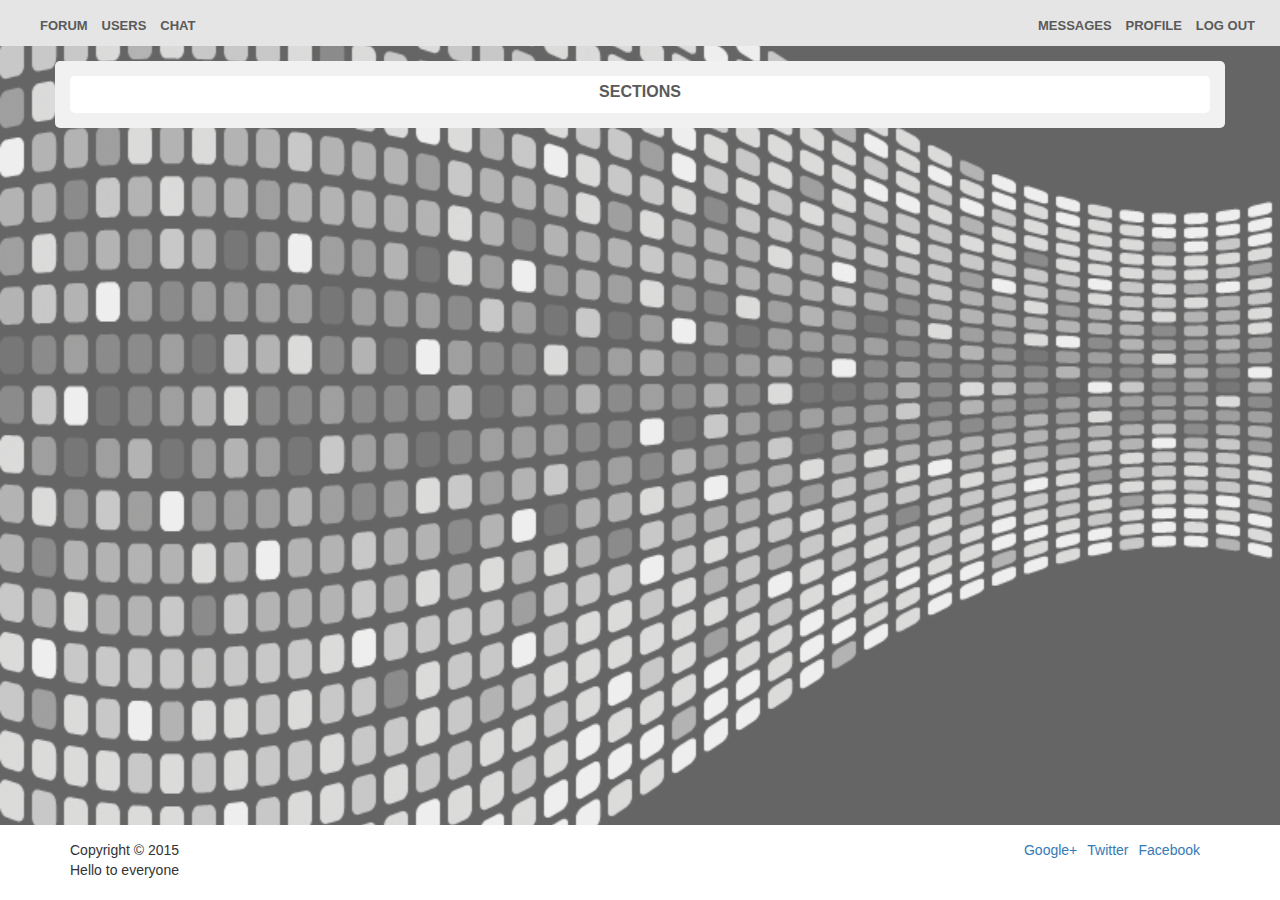
==== pages/Index.html @ 4a61f24d "Added some page templates." ====
<!DOCTYPE html>
<html lang="en">
<head>
    <meta charset="utf-8">
    <link rel="stylesheet" href="css/shift.css">
    <link rel="stylesheet" href="bootstrap/css/bootstrap.css">
    <link rel="stylesheet" href="bootstrap/css/bootstrap-theme.css">
    <link rel="stylesheet" href="css/main.css">
</head>

<body>
<div class="wrapper row-fluid main-body ">

        <div class="nav" >
            <ul class="pull-left">
                <li><a href="Index.html">Forum</a></li>
                <li><a href="#">Users</a></li>
                <li><a href="#">Chat</a></li>
            </ul>
            <ul class="pull-right">
                <li><a href="Messages.html">Messages</a></li>
				<li><a href="Profile.html">Profile</a></li>
                <li><a href="LogOut.html">log out</a></li>
            </ul>
        </div>
		<div class="container content">		
			<div class="sections-top">
				<a role="button" data-toggle="collapse" href="#sections" aria-expanded="false" aria-controls="sections">
						  Sections
				</a>
			</div>
            <div class="sections-bottom">
				<div class="collapse" id="sections">
					<button type="button" class="btn btn-info section">Music</button>
					<button type="button" class="btn btn-info section">Books</button>
					<button type="button" class="btn btn-info section">Politics</button>
					<button type="button" class="btn btn-info section">Programming</button>
					<button type="button" class="btn btn-info section">News</button>
					<button type="button" class="btn btn-info section">Health</button>
					<button type="button" class="btn btn-info section">Cinema</button>
					<button type="button" class="btn btn-info section">Technologies</button>
					<button type="button" class="btn btn-info section">Music</button>
					<button type="button" class="btn btn-info section">Books</button>
					<button type="button" class="btn btn-info section">Politics</button>
					<button type="button" class="btn btn-info section">Programming</button>
					<button type="button" class="btn btn-info section">News</button>
					<button type="button" class="btn btn-info section">Health</button>
					<button type="button" class="btn btn-info section">Cinema</button>
					<button type="button" class="btn btn-info section">Technologies</button>
				</div>
			</div>
			
			<!-- <p>
			Welcome to CLR Week 2010.
			This year, CLR Week is going to be more philosophical than usual.
			</p>
			<p>
			When you ask somebody what garbage collection is, the answer you get
			is probably going to be something along the lines of
			"Garbage collection is when the operating environment automatically
			reclaims memory that is no longer being used by the program.
			It does this by tracing memory starting from roots to identify
			which objects are accessible."
			</p>
			<p>
			This description confuses the mechanism with the goal.
			It's like saying the job of a firefighter is "driving a red truck
			and spraying water."
			That's a description of what a firefighter does,
			but it misses the point of the job
			(namely, putting out fires and, more generally, fire safety).
			</p>
			<p>
			Garbage collection is
			<i>simulating a computer with an infinite amount of memory</i>.
			The rest is mechanism.
			And naturally, the mechanism is "reclaiming memory that the program
			wouldn't notice went missing."
			It's one giant application of the <i>as-if</i> rule.&sup1;
			</p>
			<p>
			Now, with this view of the true definition of garbage collection,
			one result immediately follows:
			</p>
			<blockquote CLASS=m>
			If the amount of RAM available to the runtime
			is greater than the amount of memory
			required by a program, then a memory manager which employs
			the null garbage collector
			(which never collects anything) is a valid memory manager.
			</blockquote>
			<p>
			This is true because the memory manager
			can just allocate
			more RAM whenever the program needs it, and by assumption,
			this allocation will always succeed.
			A computer with more RAM than the memory requirements of a program
			has effectively infinite RAM, and therefore no simulation is needed.
			</p>
			<p>
			Sure, the statement may be obvious,
			but it's also useful, because the null garbage collector is
			both very easy to analyze 
			yet very different from garbage collectors
			you're more accustomed to seeing.
			You can therefore use it to produce results like this:
			</p>
			<blockquote CLASS=m>
			A correctly-written program cannot assume that finalizers will ever run
			at any point prior to program termination.
			</blockquote>
			<p>
			The proof of this is simple:
			Run the program on a machine with more RAM than the amount of memory
			required by program.
			Under these circumstances, the null garbage collector is a valid
			garbage collector, and the null garbage collector never runs finalizers
			since it never collects anything.
			</p>
			<p>
			Garbage collection simulates infinite memory,
			but there are things you can do even if you have infinite memory that have
			visible effects on other programs (and possibly even on your program).
			If you open a file in exclusive mode, then the file will not be accessible
			to other programs (or even to other parts of your own program) until you
			close it.
			A connection that you open to a SQL server consumes resources
			in the server until you close it.
			Have too many of these connections outstanding, and you may run into
			a connection limit which blocks further connections.
			If you don't explicitly close these resources,
			then when your program is run on a machine with "infinite" memory,
			those resources will accumulate and never be released.
			</p>
			<p>
			<b>What this means for you</b>:
			Your programs cannot rely on finalizers keeping things tidy.
			Finalizers are a safety net, not a primary means for resource reclamation.
			When you are finished with a resource,
			you need to release it by calling <code>Close</code> or
			<code>Disconnect</code> or whatever cleanup method is available
			on the object.
			(The <code>IDisposable</code> interface codifies this convention.)
			</p>
			<p>
			Furthermore, it turns out that not only can a correctly-written program not
			assume that finalizers will run during the execution of a program,
			it cannot even assume that finalizers will run when the program terminates:
			Although the .NET Framework will try to run them all,
			<a HREF="http://nitoprograms.blogspot.com/2009/08/finalizers-at-process-exit.html">
			a bad finalizer will cause the .NET Framework to give up and
			abandon running finalizers</a>.
			This can happen through no fault of your own:
			There might be a handle to a network resource that the finalizer
			is trying to release, but network connectivity problems result in the
			operation taking longer than two seconds, at which point the .NET Framework
			will just terminate the process.
			Therefore, the above result can be strengthened in the specific
			case of the .NET Framework:
			</p>
			<blockquote CLASS=m>
			A correctly-written program cannot assume that finalizers will ever run.
			</blockquote>
			<p>
			Armed with this knowledge, you can solve this customer's problem.
			(Confusing terminology is preserved from the original.)
			</p>
			<blockquote CLASS=q>
			I have a class that uses <code>Xml&shy;Document</code>.
			After the class is out of scope,
			I want to delete the file, but I get the exception
			<code>System.IO.Exception:
			The process cannot access the file 'C:\path\to\file.xml'
			because it is being used by another process.</code>
			Once the progam exits, then the lock goes away.
			Is there any way to avoid locking the file?
			</blockquote>
			<p>
			This follow-up might or might not help:
			</p>
			<blockquote CLASS=q>
			A colleague suggested setting the <code>Xml&shy;Document</code>
			variables to null when we're done with them,
			but shouldn't leaving the class scope have the same behavior?
			</blockquote>
			<p>
			<b>Bonus chatter</b>: Finalizers are weird,
			since they operate "behind the GC."
			There are also lots of classes which operate "at the GC level",
			such as
			<code>Weak&shy;Reference</code>
			<code>GC&shy;Handle</code>
			and of course <code>System.GC</code> itself.
			Using these classes properly requires understanding how they interact
			with the GC.
			We'll see more on this later.
			</p>
			<p>
			<b>Related reading</b>
			</p>
 -->
		</div>
		<div class="push"></div>
</div>
<div class="row-fluid footer">
		<div class="container">
			<div class="pull-left">Copyright © 2015<br>Hello to everyone</div>
            <a href="#" class="pull-right">Facebook</a>
			<a href="#" class="pull-right">Twitter</a>
			<a href="#" class="pull-right">Google+</a>
		</div>
</div>

<script src="js/ajax.js"></script>
<script src="js/app.js"></script>
<script src="bootstrap/js/bootstrap.min.js"></script>
</body>
</html>
---- pages/css/main.css ----
* {
  margin: 0;
}

html ,body{
	height: 100%;
}

body {
    background-color: #656565;
}

.row-fluid {
    overflow: hidden;
}	

.wrapper{
	position: relative;
	background-image: url('../images/data.png');
	background-repeat: no-repeat;
    background-size: cover;
	min-height: 100%;
	margin: 0 auto -75px; 
}

.nav, .footer {
	display: block;
}

.nav {
    padding-top: 15px;
    padding-right: 15px;
    position: relative;
	background-color: #e5e5e5;
}

.nav a {
    color: #5a5a5a;
    vertical-align: middle;
    font-size: 13px;
    font-weight: bold;
    padding-right: 10px;
    text-transform: uppercase;
}

.nav li {
    display: inline;
}

.content {
    background-color: #f1f1f1;
	margin-top: 15px;
	margin-bottom: 15px;
	border-radius: 5px;
}
.sections-top{
    background-color: #fff;
	margin-top: 15px;	
    padding-top: 5px;
    text-align: center;
	border-radius: 5px 5px 0 0;	
}
.sections-top a {
    color: #5a5a5a;
    vertical-align: middle;
    font-size: 16px;
    font-weight: bold;
    text-transform: uppercase;
}

.sections-bottom{
    background-color: #fff;	
	text-align: center;
	margin-bottom: 15px;
	padding: 5px;
	border-radius: 0 0 5px 5px;	
}
.section {
	margin-top: 5px;
	margin-bottom: 5px;
	background-color: #e5e5e5;
	background-image: none;
	border-color:  #fff;
	color: #5a5a5a;
}

.form {
	
	left: 35%;
    margin-right: -50%;
	margin-top: 35px;
	margin-bottom: 35px;
}

.jumbotron {
	background-color: transparent;
	margin: 0;
}


.jumbotron .container {
    position: relative;
    top: 40px;
    text-align: right;
}

.jumbotron h1 {
    color: #fff;
    font-size: 48px;
    font-family: 'Shift', sans-serif;
    font-weight: bold;
}

.jumbotron p {
    font-size: 20px;
    color: #fff;
}

.jumbotron a {
    font-size: 18px;
    color: #b1bcd5;
}

.footer, .push {
	height: 75px; 
}
.footer{
	position: relative;
	margin: 0 auto;
    background-color: #fff;
}

.footer a{
	padding-right: 10px;
}

.footer .container {
    padding-top: 15px;
    padding-bottom: 10px;
}
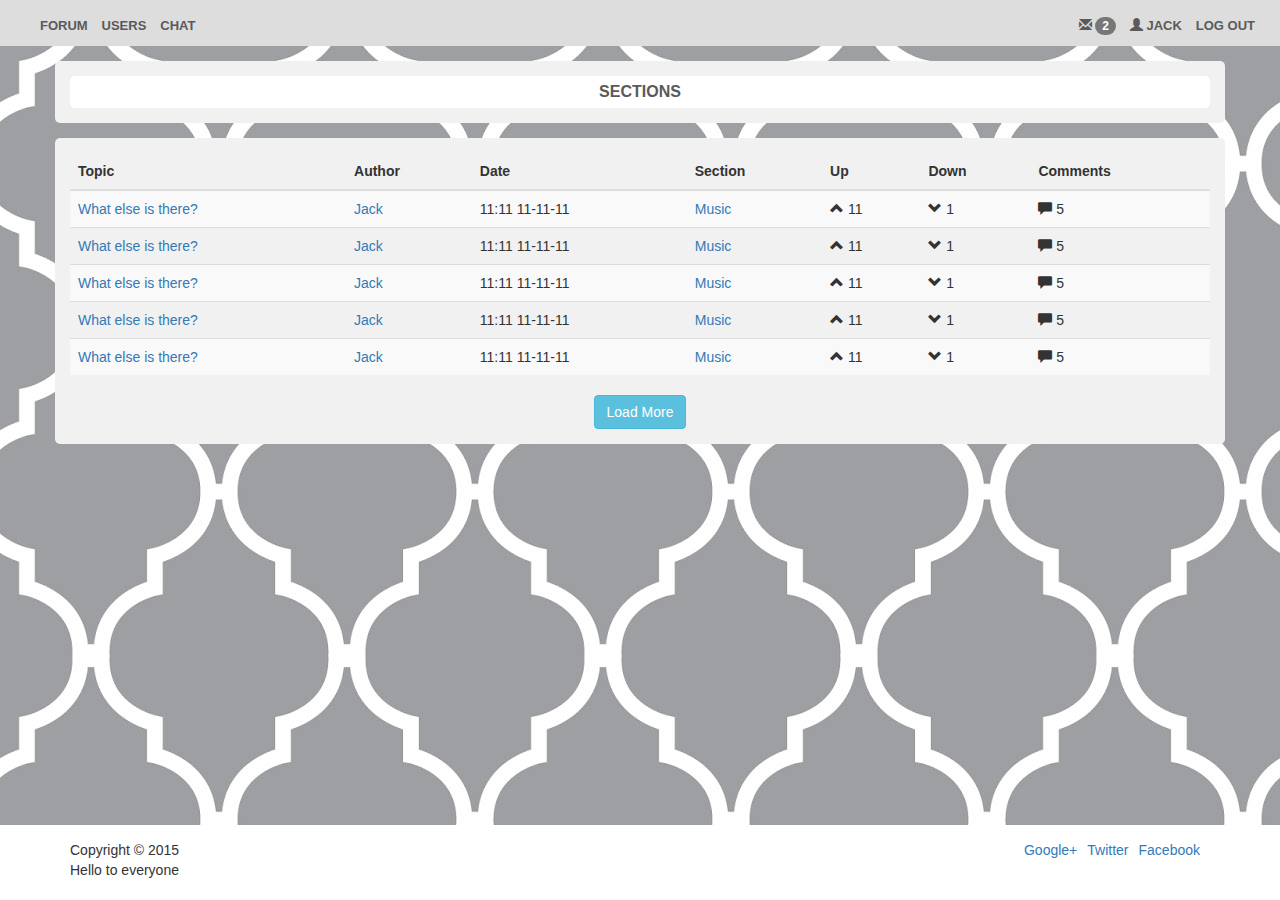
==== commit e5c7568a: "Added more templates." ====
--- a/pages/Index.html
+++ b/pages/Index.html
@@ -2,9 +2,7 @@
 <html lang="en">
 <head>
     <meta charset="utf-8">
-    <link rel="stylesheet" href="css/shift.css">
-    <link rel="stylesheet" href="bootstrap/css/bootstrap.css">
-    <link rel="stylesheet" href="bootstrap/css/bootstrap-theme.css">
+    <link rel="stylesheet" href="bootstrap/css/bootstrap.min.css">
     <link rel="stylesheet" href="css/main.css">
 </head>
 
@@ -18,18 +16,21 @@
                 <li><a href="#">Chat</a></li>
             </ul>
             <ul class="pull-right">
-                <li><a href="Messages.html">Messages</a></li>
-				<li><a href="Profile.html">Profile</a></li>
+                <li><a href="Messages.html"><span class="glyphicon glyphicon-envelope"></span> <span class="badge">2</span></a></li>
+				<li><a href="Profile.html"><span class="glyphicon glyphicon-user"></span> Jack</a></li>
                 <li><a href="LogOut.html">log out</a></li>
             </ul>
         </div>
 		<div class="container content">		
-			<div class="sections-top">
+			<!-- <ol class="breadcrumb">
+				  <li><a href="#">Home</a></li>
+				  <li><a href="#">Music</a></li>
+				  <li class="active">What else is there?</li>
+			</ol> -->
+			<div class="sections">
 				<a role="button" data-toggle="collapse" href="#sections" aria-expanded="false" aria-controls="sections">
 						  Sections
 				</a>
-			</div>
-            <div class="sections-bottom">
 				<div class="collapse" id="sections">
 					<button type="button" class="btn btn-info section">Music</button>
 					<button type="button" class="btn btn-info section">Books</button>
@@ -38,167 +39,72 @@
 					<button type="button" class="btn btn-info section">News</button>
 					<button type="button" class="btn btn-info section">Health</button>
 					<button type="button" class="btn btn-info section">Cinema</button>
-					<button type="button" class="btn btn-info section">Technologies</button>
-					<button type="button" class="btn btn-info section">Music</button>
-					<button type="button" class="btn btn-info section">Books</button>
-					<button type="button" class="btn btn-info section">Politics</button>
-					<button type="button" class="btn btn-info section">Programming</button>
-					<button type="button" class="btn btn-info section">News</button>
-					<button type="button" class="btn btn-info section">Health</button>
-					<button type="button" class="btn btn-info section">Cinema</button>
-					<button type="button" class="btn btn-info section">Technologies</button>
+						<button type="button" class="btn btn-info section">Technologies</button>
 				</div>
 			</div>
-			
-			<!-- <p>
-			Welcome to CLR Week 2010.
-			This year, CLR Week is going to be more philosophical than usual.
-			</p>
-			<p>
-			When you ask somebody what garbage collection is, the answer you get
-			is probably going to be something along the lines of
-			"Garbage collection is when the operating environment automatically
-			reclaims memory that is no longer being used by the program.
-			It does this by tracing memory starting from roots to identify
-			which objects are accessible."
-			</p>
-			<p>
-			This description confuses the mechanism with the goal.
-			It's like saying the job of a firefighter is "driving a red truck
-			and spraying water."
-			That's a description of what a firefighter does,
-			but it misses the point of the job
-			(namely, putting out fires and, more generally, fire safety).
-			</p>
-			<p>
-			Garbage collection is
-			<i>simulating a computer with an infinite amount of memory</i>.
-			The rest is mechanism.
-			And naturally, the mechanism is "reclaiming memory that the program
-			wouldn't notice went missing."
-			It's one giant application of the <i>as-if</i> rule.&sup1;
-			</p>
-			<p>
-			Now, with this view of the true definition of garbage collection,
-			one result immediately follows:
-			</p>
-			<blockquote CLASS=m>
-			If the amount of RAM available to the runtime
-			is greater than the amount of memory
-			required by a program, then a memory manager which employs
-			the null garbage collector
-			(which never collects anything) is a valid memory manager.
-			</blockquote>
-			<p>
-			This is true because the memory manager
-			can just allocate
-			more RAM whenever the program needs it, and by assumption,
-			this allocation will always succeed.
-			A computer with more RAM than the memory requirements of a program
-			has effectively infinite RAM, and therefore no simulation is needed.
-			</p>
-			<p>
-			Sure, the statement may be obvious,
-			but it's also useful, because the null garbage collector is
-			both very easy to analyze 
-			yet very different from garbage collectors
-			you're more accustomed to seeing.
-			You can therefore use it to produce results like this:
-			</p>
-			<blockquote CLASS=m>
-			A correctly-written program cannot assume that finalizers will ever run
-			at any point prior to program termination.
-			</blockquote>
-			<p>
-			The proof of this is simple:
-			Run the program on a machine with more RAM than the amount of memory
-			required by program.
-			Under these circumstances, the null garbage collector is a valid
-			garbage collector, and the null garbage collector never runs finalizers
-			since it never collects anything.
-			</p>
-			<p>
-			Garbage collection simulates infinite memory,
-			but there are things you can do even if you have infinite memory that have
-			visible effects on other programs (and possibly even on your program).
-			If you open a file in exclusive mode, then the file will not be accessible
-			to other programs (or even to other parts of your own program) until you
-			close it.
-			A connection that you open to a SQL server consumes resources
-			in the server until you close it.
-			Have too many of these connections outstanding, and you may run into
-			a connection limit which blocks further connections.
-			If you don't explicitly close these resources,
-			then when your program is run on a machine with "infinite" memory,
-			those resources will accumulate and never be released.
-			</p>
-			<p>
-			<b>What this means for you</b>:
-			Your programs cannot rely on finalizers keeping things tidy.
-			Finalizers are a safety net, not a primary means for resource reclamation.
-			When you are finished with a resource,
-			you need to release it by calling <code>Close</code> or
-			<code>Disconnect</code> or whatever cleanup method is available
-			on the object.
-			(The <code>IDisposable</code> interface codifies this convention.)
-			</p>
-			<p>
-			Furthermore, it turns out that not only can a correctly-written program not
-			assume that finalizers will run during the execution of a program,
-			it cannot even assume that finalizers will run when the program terminates:
-			Although the .NET Framework will try to run them all,
-			<a HREF="http://nitoprograms.blogspot.com/2009/08/finalizers-at-process-exit.html">
-			a bad finalizer will cause the .NET Framework to give up and
-			abandon running finalizers</a>.
-			This can happen through no fault of your own:
-			There might be a handle to a network resource that the finalizer
-			is trying to release, but network connectivity problems result in the
-			operation taking longer than two seconds, at which point the .NET Framework
-			will just terminate the process.
-			Therefore, the above result can be strengthened in the specific
-			case of the .NET Framework:
-			</p>
-			<blockquote CLASS=m>
-			A correctly-written program cannot assume that finalizers will ever run.
-			</blockquote>
-			<p>
-			Armed with this knowledge, you can solve this customer's problem.
-			(Confusing terminology is preserved from the original.)
-			</p>
-			<blockquote CLASS=q>
-			I have a class that uses <code>Xml&shy;Document</code>.
-			After the class is out of scope,
-			I want to delete the file, but I get the exception
-			<code>System.IO.Exception:
-			The process cannot access the file 'C:\path\to\file.xml'
-			because it is being used by another process.</code>
-			Once the progam exits, then the lock goes away.
-			Is there any way to avoid locking the file?
-			</blockquote>
-			<p>
-			This follow-up might or might not help:
-			</p>
-			<blockquote CLASS=q>
-			A colleague suggested setting the <code>Xml&shy;Document</code>
-			variables to null when we're done with them,
-			but shouldn't leaving the class scope have the same behavior?
-			</blockquote>
-			<p>
-			<b>Bonus chatter</b>: Finalizers are weird,
-			since they operate "behind the GC."
-			There are also lots of classes which operate "at the GC level",
-			such as
-			<code>Weak&shy;Reference</code>
-			<code>GC&shy;Handle</code>
-			and of course <code>System.GC</code> itself.
-			Using these classes properly requires understanding how they interact
-			with the GC.
-			We'll see more on this later.
-			</p>
-			<p>
-			<b>Related reading</b>
-			</p>
- -->
+		</div>
+		<div class="container content">
+			<table class="table table-striped table-responsive">
+				<thead>
+				<tr>
+					<th>Topic</th>
+					<th>Author</th>
+					<th>Date</th>
+					<th>Section</th>
+					<th>Up</th>
+					<th>Down</th>
+					<th>Comments</th>
+				</tr>
+				</thead>
+				<tbody>
+					<tr>					
+						<td><a href="#">What else is there?</a></td>
+						<td><a href="#">Jack</a></td>
+						<td>11:11 11-11-11</td>		
+						<td><a href="#">Music</a></td>
+						<td><span class="glyphicon glyphicon-chevron-up" aria-hidden="true"></span> 11</td>
+						<td><span class="glyphicon glyphicon-chevron-down" aria-hidden="true"></span> 1</td>
+						<td><span class="glyphicon glyphicon-comment" aria-hidden="true"></span> 5</td>
+					</tr>
+					<tr>					
+						<td><a href="#">What else is there?</a></td>
+						<td><a href="#">Jack</a></td>
+						<td>11:11 11-11-11</td>		
+						<td><a href="#">Music</a></td>
+						<td><span class="glyphicon glyphicon-chevron-up" aria-hidden="true"></span> 11</td>
+						<td><span class="glyphicon glyphicon-chevron-down" aria-hidden="true"></span> 1</td>
+						<td><span class="glyphicon glyphicon-comment" aria-hidden="true"></span> 5</td>
+					</tr>
+					<tr>					
+						<td><a href="#">What else is there?</a></td>
+						<td><a href="#">Jack</a></td>
+						<td>11:11 11-11-11</td>		
+						<td><a href="#">Music</a></td>
+						<td><span class="glyphicon glyphicon-chevron-up" aria-hidden="true"></span> 11</td>
+						<td><span class="glyphicon glyphicon-chevron-down" aria-hidden="true"></span> 1</td>
+						<td><span class="glyphicon glyphicon-comment" aria-hidden="true"></span> 5</td>
+					</tr>
+					<tr>					
+						<td><a href="#">What else is there?</a></td>
+						<td><a href="#">Jack</a></td>
+						<td>11:11 11-11-11</td>		
+						<td><a href="#">Music</a></td>
+						<td><span class="glyphicon glyphicon-chevron-up" aria-hidden="true"></span> 11</td>
+						<td><span class="glyphicon glyphicon-chevron-down" aria-hidden="true"></span> 1</td>
+						<td><span class="glyphicon glyphicon-comment" aria-hidden="true"></span> 5</td>
+					</tr>
+					<tr>					
+						<td><a href="#">What else is there?</a></td>
+						<td><a href="#">Jack</a></td>
+						<td>11:11 11-11-11</td>		
+						<td><a href="#">Music</a></td>
+						<td><span class="glyphicon glyphicon-chevron-up" aria-hidden="true"></span> 11</td>
+						<td><span class="glyphicon glyphicon-chevron-down" aria-hidden="true"></span> 1</td>
+						<td><span class="glyphicon glyphicon-comment" aria-hidden="true"></span> 5</td>
+					</tr>
+				</tbody>
+			</table>
+			<button type="button" class="btn btn-info center-block">Load More</button>
 		</div>
 		<div class="push"></div>
 </div>
--- a/pages/css/main.css
+++ b/pages/css/main.css
@@ -1,5 +1,5 @@
 * {
-  margin: 0;
+	margin: 0;
 }
 
 html ,body{
@@ -16,22 +16,16 @@
 
 .wrapper{
 	position: relative;
-	background-image: url('../images/data.png');
-	background-repeat: no-repeat;
-    background-size: cover;
+	background-image: url('../images/figures.jpg');
 	min-height: 100%;
 	margin: 0 auto -75px; 
-}
-
-.nav, .footer {
-	display: block;
 }
 
 .nav {
     padding-top: 15px;
     padding-right: 15px;
     position: relative;
-	background-color: #e5e5e5;
+	background-color: #ddd;
 }
 
 .nav a {
@@ -47,49 +41,51 @@
     display: inline;
 }
 
+.page-header {
+	margin: 0;
+}
+
 .content {
     background-color: #f1f1f1;
 	margin-top: 15px;
 	margin-bottom: 15px;
 	border-radius: 5px;
+	padding: 15px;	
 }
-.sections-top{
+.sections{
     background-color: #fff;
-	margin-top: 15px;	
     padding-top: 5px;
+	padding-bottom: 5px;
     text-align: center;
-	border-radius: 5px 5px 0 0;	
+	border-radius: 5px;	
 }
-.sections-top a {
+.sections a {
     color: #5a5a5a;
     vertical-align: middle;
     font-size: 16px;
     font-weight: bold;
     text-transform: uppercase;
 }
-
-.sections-bottom{
-    background-color: #fff;	
-	text-align: center;
-	margin-bottom: 15px;
-	padding: 5px;
-	border-radius: 0 0 5px 5px;	
-}
 .section {
 	margin-top: 5px;
 	margin-bottom: 5px;
-	background-color: #e5e5e5;
-	background-image: none;
-	border-color:  #fff;
-	color: #5a5a5a;
 }
 
 .form {
-	
-	left: 35%;
-    margin-right: -50%;
 	margin-top: 35px;
 	margin-bottom: 35px;
+}
+
+textarea {
+	resize: vertical;
+}
+
+.comment-header {
+	margin: 0 15px 5px 15px;
+}
+
+.avatar-sm {
+	height: 120px;
 }
 
 .jumbotron {
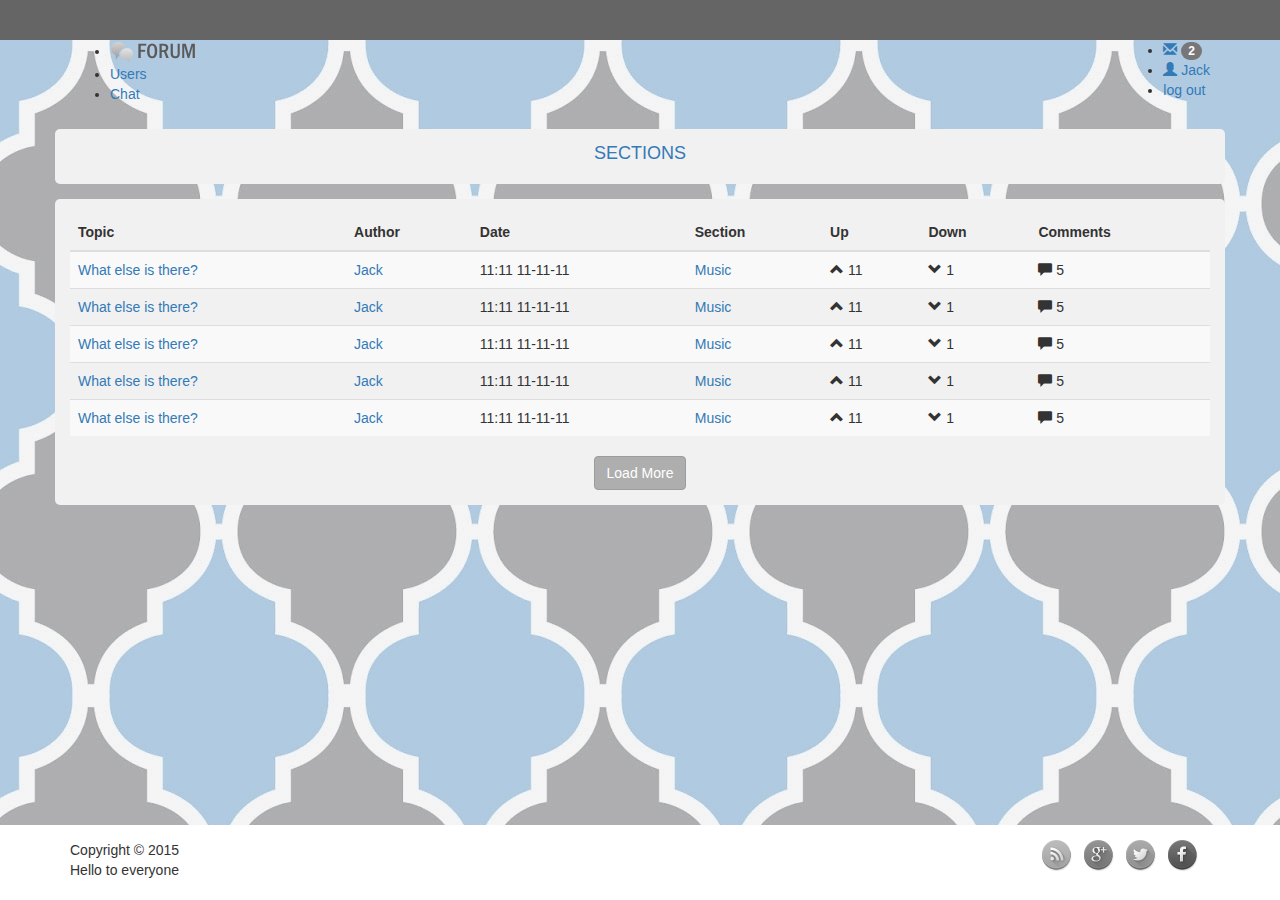
==== commit 52d82108: "Implemented some part of layered architecture" ====
--- a/pages/Index.html
+++ b/pages/Index.html
@@ -10,41 +10,38 @@
 <div class="wrapper row-fluid main-body ">
 
         <div class="nav" >
-            <ul class="pull-left">
-                <li><a href="Index.html">Forum</a></li>
-                <li><a href="#">Users</a></li>
-                <li><a href="#">Chat</a></li>
-            </ul>
-            <ul class="pull-right">
-                <li><a href="Messages.html"><span class="glyphicon glyphicon-envelope"></span> <span class="badge">2</span></a></li>
-				<li><a href="Profile.html"><span class="glyphicon glyphicon-user"></span> Jack</a></li>
-                <li><a href="LogOut.html">log out</a></li>
-            </ul>
+			<div class="container" >
+				<ul class="pull-left">
+					<li><a href="Index.html"><img class="logo" src="images/Forum-grey-icon.png" alt="Forum"></a></li>
+					<li><a href="#">Users</a></li>
+					<li><a href="#">Chat</a></li>
+				</ul>
+				<ul class="pull-right">
+					<li><a href="Messages.html"><span class="glyphicon glyphicon-envelope"></span> <span class="badge">2</span></a></li>
+					<li><a href="Profile.html"><span class="glyphicon glyphicon-user"></span> Jack</a></li>
+					<li><a href="LogOut.html">log out</a></li>
+				</ul>
+			</div>
         </div>
 		<div class="container content">		
-			<!-- <ol class="breadcrumb">
-				  <li><a href="#">Home</a></li>
-				  <li><a href="#">Music</a></li>
-				  <li class="active">What else is there?</li>
-			</ol> -->
-			<div class="sections">
-				<a role="button" data-toggle="collapse" href="#sections" aria-expanded="false" aria-controls="sections">
-						  Sections
+			<a align="center" role="button" data-toggle="collapse" href="#sections" aria-expanded="false" aria-controls="sections">
+						  <h4>Sections</h4>
 				</a>
+			<div class="sections">				
 				<div class="collapse" id="sections">
-					<button type="button" class="btn btn-info section">Music</button>
-					<button type="button" class="btn btn-info section">Books</button>
-					<button type="button" class="btn btn-info section">Politics</button>
-					<button type="button" class="btn btn-info section">Programming</button>
-					<button type="button" class="btn btn-info section">News</button>
-					<button type="button" class="btn btn-info section">Health</button>
-					<button type="button" class="btn btn-info section">Cinema</button>
-						<button type="button" class="btn btn-info section">Technologies</button>
+					<button type="button" class="btn btn-info">Music</button>
+					<button type="button" class="btn btn-info">Books</button>
+					<button type="button" class="btn btn-info">Politics</button>
+					<button type="button" class="btn btn-info">Programming</button>
+					<button type="button" class="btn btn-info">News</button>
+					<button type="button" class="btn btn-info">Health</button>
+					<button type="button" class="btn btn-info">Cinema</button>
+					<button type="button" class="btn btn-info">Technologies</button>
 				</div>
 			</div>
 		</div>
 		<div class="container content">
-			<table class="table table-striped table-responsive">
+			<table class="table table-striped table-responsive topics">
 				<thead>
 				<tr>
 					<th>Topic</th>
@@ -104,16 +101,17 @@
 					</tr>
 				</tbody>
 			</table>
-			<button type="button" class="btn btn-info center-block">Load More</button>
+			<button type="button" id="load" class="btn btn-info center-block">Load More</button>
 		</div>
 		<div class="push"></div>
 </div>
 <div class="row-fluid footer">
 		<div class="container">
 			<div class="pull-left">Copyright © 2015<br>Hello to everyone</div>
-            <a href="#" class="pull-right">Facebook</a>
-			<a href="#" class="pull-right">Twitter</a>
-			<a href="#" class="pull-right">Google+</a>
+            <a href="#" class="pull-right"><img class="logo" src="images/Facebook-grey-icon.png" alt="Facebook"></a>
+			<a href="#" class="pull-right"><img class="logo" src="images/Twitter-grey-icon.png" alt="Twitter"></a>
+			<a href="#" class="pull-right"><img class="logo" src="images/GooglePlus-grey-icon.png" alt="GooglePlus"></a>
+			<a href="#" class="pull-right"><img class="logo" src="images/Rss-grey-icon.png" alt="Rss"></a>
 		</div>
 </div>
 
--- a/pages/css/main.css
+++ b/pages/css/main.css
@@ -8,6 +8,7 @@
 
 body {
     background-color: #656565;
+	padding-top: 40px;
 }
 
 .row-fluid {
@@ -16,29 +17,36 @@
 
 .wrapper{
 	position: relative;
-	background-image: url('../images/figures.jpg');
+	background-image: url('../images/figures-color.jpg');
 	min-height: 100%;
 	margin: 0 auto -75px; 
 }
 
-.nav {
-    padding-top: 15px;
-    padding-right: 15px;
-    position: relative;
+.navbar {
 	background-color: #ddd;
 }
 
-.nav a {
+.navbar-brand{
+	padding-top: 10px;
+	padding-bottom: 10px;
+}
+
+.navbar a {
     color: #5a5a5a;
-    vertical-align: middle;
     font-size: 13px;
     font-weight: bold;
-    padding-right: 10px;
     text-transform: uppercase;
 }
 
-.nav li {
-    display: inline;
+.navbar-nav > li > a, .navbar-brand {
+    padding-top:10px !important; 
+    padding-bottom:10px !important;
+    height: 40px;
+}
+
+.navbar {
+	min-height:40px !important;
+	border-width: 0;
 }
 
 .page-header {
@@ -52,23 +60,24 @@
 	border-radius: 5px;
 	padding: 15px;	
 }
+
+.btn-info {
+	background-color: #aeaeae;
+	border-color:  #9c9c9c;
+}
+
 .sections{
-    background-color: #fff;
-    padding-top: 5px;
-	padding-bottom: 5px;
     text-align: center;
 	border-radius: 5px;	
 }
-.sections a {
-    color: #5a5a5a;
-    vertical-align: middle;
-    font-size: 16px;
-    font-weight: bold;
+.content h4 {
+	margin-top: 0;
+	margin-bottom: 5px;
     text-transform: uppercase;
 }
-.section {
-	margin-top: 5px;
-	margin-bottom: 5px;
+
+.well{
+	background-color: #f9f9f9;
 }
 
 .form {
@@ -86,6 +95,7 @@
 
 .avatar-sm {
 	height: 120px;
+	margin-bottom: 15px;
 }
 
 .jumbotron {
@@ -105,16 +115,19 @@
     font-size: 48px;
     font-family: 'Shift', sans-serif;
     font-weight: bold;
+	text-shadow: 3px 3px 7px rgba(70, 70, 70, 1);
 }
 
 .jumbotron p {
     font-size: 20px;
     color: #fff;
+	text-shadow: 3px 3px 7px rgba(70, 70, 70, 1);
 }
 
 .jumbotron a {
     font-size: 18px;
     color: #b1bcd5;
+	text-shadow: 4px 4px 5px #656565;
 }
 
 .footer, .push {
